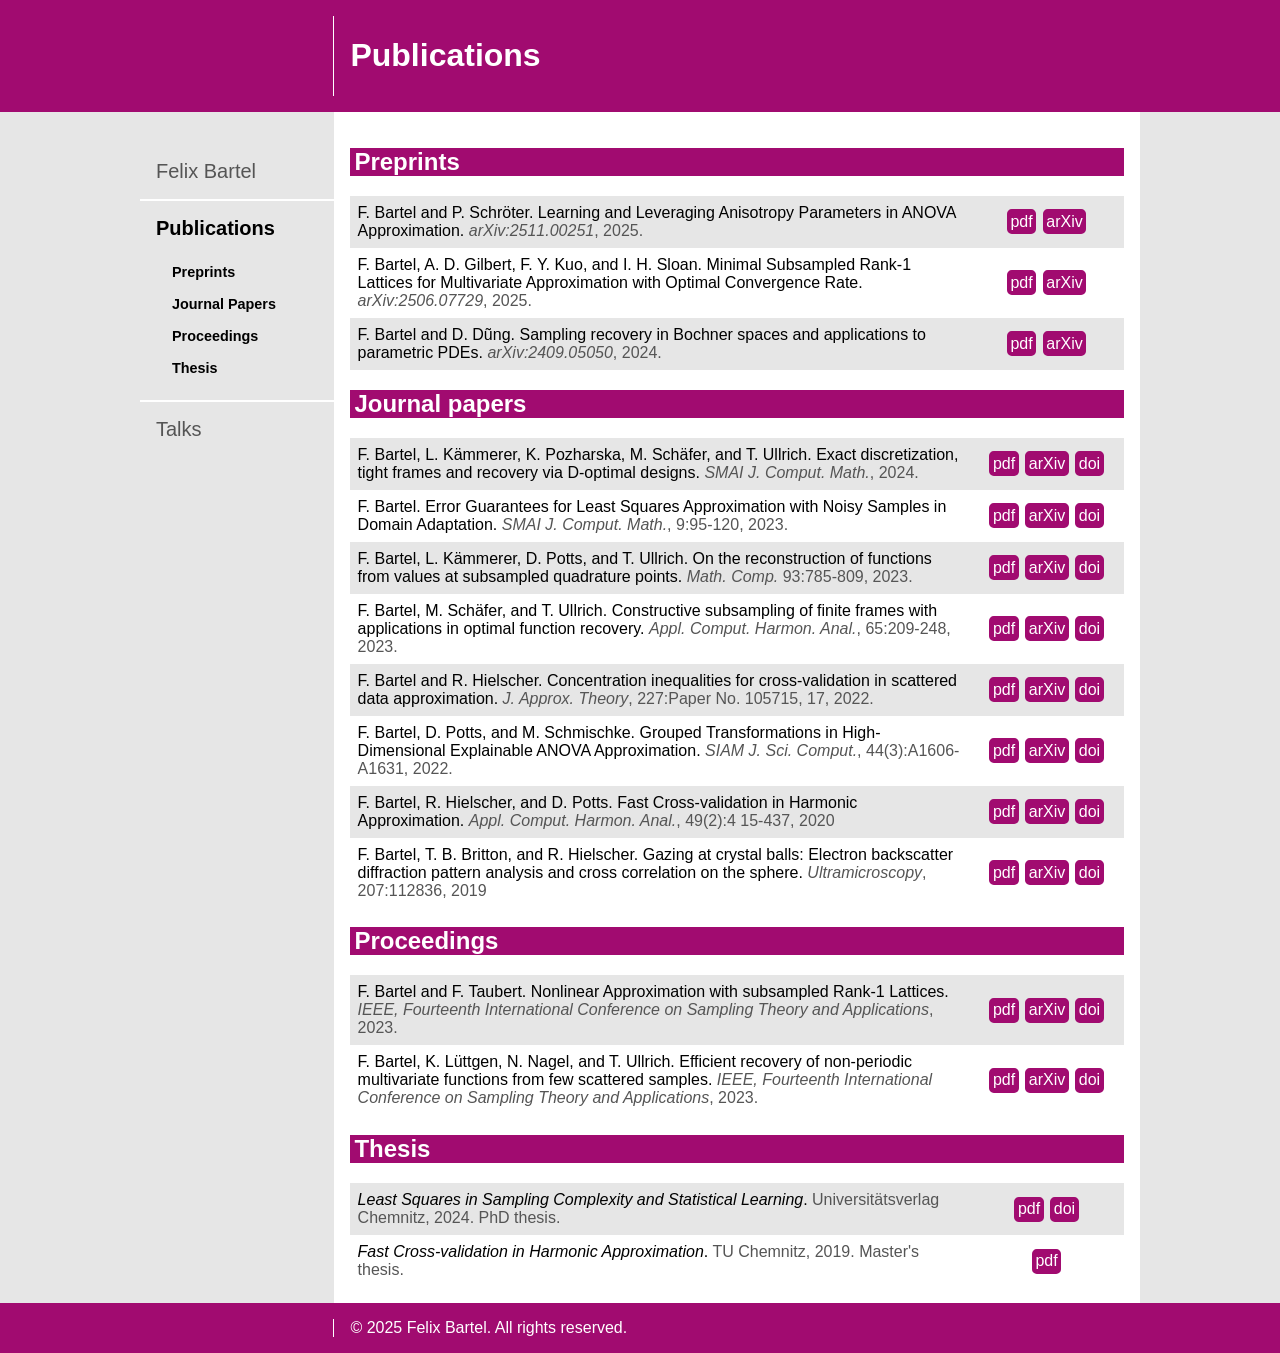
==== publications.html @ d2c274d3 "article published" ====
<!DOCTYPE html>
<html>
  <head>
    <meta charset="utf-8">
    <title>Felix Bartel | Publications</title>
    <link href="./style.css" rel="stylesheet">
    <link href="./publications.css" rel="stylesheet">
    <link rel="icon" type="image/x-icon" href="./img/favicon.ico">
  </head>
  <body>
    <header>
      <div class="twocolumns">
        <div></div>
        <div></div>
        <div>
          <h1>Publications</h1>
          <button class="toggleNav" id="toggleNav" onclick="toggleNav()">&#9776</button>
        </div>
      </div>
    </header>
    <div class="middle">
      <div class="twocolumns">
        <nav>
          <ul>
          <li><a href="index.html">Felix Bartel</a></li>
          <li><a class="active" href="publications.html">Publications</a>
            <ul>
              <li><a href="#preprints">Preprints</a>
              <li><a href="#journal">Journal Papers</a>
              <li><a href="#proceedings">Proceedings</a>
              <li><a href="#thesis">Thesis</a>
            </ul>
          </li>
          <li><a href="talks.html">Talks</a></li>
          </ul>
        </nav>
        <div></div>
        <main>
          <h2 id="preprints">Preprints</h2>

          <table>
          <tbody>
            <tr>
              <td>
                <span>F. Bartel and P. Schröter.</span>
                <span>Learning and Leveraging Anisotropy Parameters in ANOVA Approximation.</span>
                <span><i>arXiv:2511.00251</i>, 2025.</span>
              </td>
              <td>
                <div class="linkbuttons">
                  <a href="publications/BS25.pdf">pdf</a>
                  <a href="https://arxiv.org/abs/2511.00251">arXiv</a>
                </div>
              </td>
            </tr>
            <tr>
              <td>
                <span>F. Bartel, A. D. Gilbert, F. Y. Kuo, and I. H. Sloan.</span>
                <span>Minimal Subsampled Rank-1 Lattices for Multivariate Approximation with Optimal Convergence Rate.</span>
                <span><i>arXiv:2506.07729</i>, 2025.</span>
              </td>
              <td>
                <div class="linkbuttons">
                  <a href="publications/BGKS25.pdf">pdf</a>
                  <a href="https://arxiv.org/abs/2506.07729">arXiv</a>
                </div>
              </td>
            </tr>
            <tr>
              <td>
                <span>F. Bartel and D. Dũng.</span>
                <span>Sampling recovery in Bochner spaces and applications to parametric PDEs.</span>
                <span><i>arXiv:2409.05050</i>, 2024.</span>
              </td>
              <td>
                <div class="linkbuttons">
                  <a href="publications/BD24.pdf">pdf</a>
                  <a href="https://arxiv.org/abs/2409.05050">arXiv</a>
                </div>
              </td>
            </tr>
          </tbody>
          </table>


          <h2 id="journal">Journal papers</h2>

          <table>
          <tbody>
            <tr>
              <td>
                <span>F. Bartel, L. Kämmerer, K. Pozharska, M. Schäfer, and T. Ullrich.</span>
                <span>Exact discretization, tight frames and recovery via D-optimal designs.</span>
                <span><i>SMAI J. Comput. Math.</i>, 2024.</span>
              </td>
              <td>
                <div class="linkbuttons">
                  <a href="publications/BKPSU24.pdf">pdf</a>
                  <a href="https://arxiv.org/abs/2412.02489">arXiv</a>
                  <a href="https://doi.org/10.5802/smai-jcm.136">doi</a>
                </div>
              </td>
            </tr>
            <tr>
              <td>
                <span>F. Bartel.</span>
                <span>Error Guarantees for Least Squares Approximation with Noisy Samples in Domain Adaptation.</span>
                <span><i>SMAI J. Comput. Math.</i>, 9:95-120, 2023.</span>
              </td>
              <td>
                <div class="linkbuttons">
                  <a href="publications/B23.pdf">pdf</a>
                  <a href="https://arxiv.org/abs/2204.04436">arXiv</a>
                  <a href="https://doi.org/10.5802/smai-jcm.96">doi</a>
                </div>
              </td>
            </tr>
            <tr>
              <td>
                <span>F. Bartel, L. Kämmerer, D. Potts, and T. Ullrich.</span>
                <span>On the reconstruction of functions from values at subsampled quadrature points.</span>
                <span><i>Math. Comp.</i> 93:785-809, 2023.</span>
              </td>
              <td>
                <div class="linkbuttons">
                  <a href="publications/BKPU23.pdf">pdf</a>
                  <a href="https://arxiv.org/abs/2208.13597">arXiv</a>
                  <a href="https://doi.org/10.1090/mcom/3896">doi</a>
                </div>
              </td>
            </tr>
            <tr>
              <td>
                <span>F. Bartel, M. Schäfer, and T. Ullrich.</span>
                <span>Constructive subsampling of finite frames with applications in optimal function recovery.</span>
                <span><i>Appl. Comput. Harmon. Anal.</i>, 65:209-248, 2023.</span>
              </td>
              <td>
                <div class="linkbuttons">
                  <a href="publications/BSU22.pdf">pdf</a>
                  <a href="https://arxiv.org/abs/2202.12625">arXiv</a>
                  <a href="https://doi.org/10.1016/j.acha.2023.02.004">doi</a>
                </div>
              </td>
            </tr>
            <tr>
              <td>
                <span>F. Bartel and R. Hielscher.</span>
                <span>Concentration inequalities for cross-validation in scattered data approximation.</span>
                <span><i>J. Approx. Theory</i>, 227:Paper No. 105715, 17, 2022.</span>
              </td>
              <td>
                <div class="linkbuttons">
                  <a href="publications/BH22.pdf">pdf</a>
                  <a href="https://arxiv.org/abs/2105.13790">arXiv</a>
                  <a href="https://doi.org/10.1016/j.jat.2022.105715">doi</a>
                </div>
              </td>
            </tr>
            <tr>
              <td>
                <span>F. Bartel, D. Potts, and M. Schmischke.</span>
                <span>Grouped Transformations in High-Dimensional Explainable ANOVA Approximation.</span>
                <span><i>SIAM J. Sci. Comput.</i>, 44(3):A1606-A1631, 2022.</span>
              </td>
              <td>
                <div class="linkbuttons">
                  <a href="publications/BSP22.pdf">pdf</a>
                  <a href="https://arxiv.org/abs/2010.10199">arXiv</a>
                  <a href="https://doi.org/10.1137/20M1374547">doi</a>
                </div>
              </td>
            </tr>
            <tr>
              <td>
                <span>F. Bartel, R. Hielscher, and D. Potts.</span>
                <span>Fast Cross-validation in Harmonic Approximation.</span>
                <span><i>Appl. Comput. Harmon. Anal.</i>, 49(2):4 15-437, 2020</span>
              </td>
              <td>
                <div class="linkbuttons">
                  <a href="publications/BHP20.pdf">pdf</a>
                  <a href="https://arxiv.org/abs/1903.10206">arXiv</a>
                  <a href="https://doi.org/10.1016/j.acha.2020.05.002">doi</a>
                </div>
              </td>
            </tr>
            <tr>
              <td>
                <span>F. Bartel, T. B. Britton, and R. Hielscher.</span>
                <span>Gazing at crystal balls: Electron backscatter diffraction pattern analysis and cross correlation on the sphere.</span>
                <span><i>Ultramicroscopy</i>, 207:112836, 2019</span>
              </td>
              <td>
                <div class="linkbuttons">
                  <a href="publications/BBH19.pdf">pdf</a>
                  <a href="https://arxiv.org/abs/1810.03211">arXiv</a>
                  <a href="https://doi.org/10.1016/j.ultramic.2019.112836">doi</a>
                </div>
              </td>
            </tr>
          </tbody>
          </table>

          <h2 id="proceedings">Proceedings</h2>

          <table>
          <tbody>
            <tr>
              <td>
                <span>F. Bartel and F. Taubert.</span>
                <span>Nonlinear Approximation with subsampled Rank-1 Lattices.</span>
                <span><i>IEEE, Fourteenth International Conference on Sampling Theory and Applications</i>, 2023.</span>
              </td>
              <td>
                <div class="linkbuttons">
                  <a href="publications/BT23.pdf">pdf</a>
                  <a href="https://arxiv.org/abs/2303.17541">arXiv</a>
                  <a href="https://doi.org/10.1109/SampTA59647.2023.10301197">doi</a>
                </div>
              </td>
            </tr>
            <tr>
              <td>
                <span>F. Bartel, K. Lüttgen, N. Nagel, and T. Ullrich.</span>
                <span>Efficient recovery of non-periodic multivariate functions from few scattered samples.</span>
                <span><i>IEEE, Fourteenth International Conference on Sampling Theory and Applications</i>, 2023.</span>
              </td>
              <td>
                <div class="linkbuttons">
                  <a href="publications/BLNU23.pdf">pdf</a>
                  <a href="https://arxiv.org/abs/2306.07140">arXiv</a>
                  <a href="https://doi.org/10.1109/SampTA59647.2023.10301396">doi</a>
                </div>
              </td>
            </tr>
          </tbody>
          </table>

          <h2 id="thesis">Thesis</h2>

          <table>
          <tbody>
            <tr>
              <td>
                <i>Least Squares in Sampling Complexity and Statistical Learning</i>.
                <span>Universitätsverlag Chemnitz, 2024. PhD thesis.</span>
              </td>
              <td>
                <div class="linkbuttons">
                  <a href="publications/diss.pdf">pdf</a>
                  <a href="https://doi.org/10.51382/978-3-96100-204-7">doi</a>
                </div>
              </td>
            </tr>
            <tr>
              <td>
                <i>Fast Cross-validation in Harmonic Approximation</i>.
                <span>TU Chemnitz, 2019. Master's thesis.</span>
              </td>
              <td>
                <div class="linkbuttons">
                  <a href="publications/B19.pdf">pdf</a>
                </div>
              </td>
            </tr>
          </tbody>
          </table>
        </main>
      </div>
    </div>
    <footer>
      <div class="twocolumns">
        <div></div>
        <div></div>
        <div>
          &#169; 2025 Felix Bartel. All rights reserved.
        </div>
      </div>
    </footer>
    <script src="./script.js"></script>
  </body>
</html>
---- style.css ----
:root{
  --primary: #a10b70; /* Chemnitz University of Technoloy */
  /*--primary: #ffdc00; /* UNSW yellow */
  /*--primary: #50aab9; /* MIDS blue */
  --secondary: white;
  --lightgray: #e6e6e6;
  --darkgray: #555;
}

*{
  box-sizing: border-box;
}

body{
  font-family: Roboto, Sans-serif;
  font-size: 1rem;
  margin: 0;
  background-color: var(--lightgray);
}

header, footer, div.middle{
  display: flex;
  justify-content: center;
}

header, footer{
  background-color: var(--primary);
  color: var(--secondary);
}

header div:last-child{
  display:flex;
}

header div:last-child button{
  margin-left: auto;
  margin-right: 1rem;
  border: none;
  background-color: var(--primary);
  color: white;
  font-size: 2rem;
}

main{
  background-color: white;
}

div.twocolumns{
  display: flex;
  max-width: 1000px;
  width: 100%;
}

header div.twocolumns, footer div.twocolumns{
  align-items: center;
}


div.twocolumns > :first-child{
  flex:1;
  width:100%;
}
header > div.twocolumns > :nth-child(2), footer > div.twocolumns > :nth-child(2){
  flex: 0 0 1px;
  background-color: var(--secondary);
  height: calc(100% - 2rem);
}
div.twocolumns > :last-child{
  flex:4;
  padding: 1rem;
  width:100%;
}

nav{
  position: sticky;
  top: 0;
  max-height: 100svh;
  padding-top: 2rem;
}

nav ul{
  margin: 0;
  list-style: none;
  padding: 0;
  display: flex;
  flex-direction: column;
}

nav ul li a{
  padding: 1rem 1rem 1rem 1rem;
  display: block;
  text-decoration: none;
  font-size: 1.25rem;
  color: var(--darkgray);
  border-top: 2px solid white;
}

nav ul li:first-child a{
  border-top: none;
}

nav ul li a.active{
  color: black;
  padding: 1rem 1rem 1rem 1rem;
  font-weight: 600;
}

nav ul li a:hover{
  color: var(--secondary);
  background-color: var(--primary);
  text-decoration: underline;
  font-weight: 600;
  text-decoration-thickness: 0.15rem;
}

nav ul li ul li a{
  padding: 0.5rem 0 0.5rem 2rem;
  text-decoration: none;
  font-size: 0.9rem;
  font-weight: 600;
  color: black;
  border: none;
}

nav ul li ul li:last-child a{
  margin-bottom: 1rem;
}

.toggleNav{
  display: none;
}



main h2{
  padding-left: 0.3rem;
  color: var(--secondary);
  font-size: 1.5rem;
  background-color: var(--primary);
}

main ul li{
  margin: 0.2rem 0 0 0.2rem;
}

main table{
  width: 100%;
  border-collapse: collapse;
}
main tr:nth-child(odd){
  background-color: var(--lightgray);
}
main th, td {
  padding: 0.5rem;
  vertical-align: top;
}

main .box{
  padding: 0 1rem 1rem;
  border: 1px solid;
  border-left: 4px solid;
  border-color: var(--primary);
}

main img{
  max-width: 100%;
  height: auto;
}

main i.bx{
    min-width: 1rem;
    font-size: 1.5rem;
}


main a{
  background-color: var(--primary);
  color: var(--secondary);
  text-decoration-style: solid;
  text-underline-offset: 0.1rem;
  text-decoration-color: var(--secondary);
}

main a:hover{
  color: var(--primary);
  background-color: var(--secondary);
  text-decoration: none;
  /*text-decoration: underline;
  text-decoration-style: solid;
  text-decoration-thickness: 0.15rem;*/
}

main div.linkbuttons{
  display:flex;
  flex-wrap:wrap;
  justify-content:center
}

main div.linkbuttons a{
  background-color: var(--primary);
  color: var(--secondary);
  text-decoration: none;
  border-radius: 0.3rem;
  border: 2px solid var(--primary);
  padding: 0.1rem;
  margin: 0.2rem;
  text-align: center;
}

main div.linkbuttons a:hover{
  color: var(--primary);
  background-color: var(--secondary);
  border-color: var(--secondary);
}

@media only screen and (max-width: 768px) {
  div.twocolumns{
    flex-direction: column;
  }
  div.twocolumns > div:first-child{
    flex: 0;
  }

  div.twocolumns > nav:first-child{
    position: static;
    top: 0;
    overflow: hidden;
    padding-top: 0rem;
    flex: 0;
    transition: flex-grow 0.5s;
  }

  .toggleNav{
    display: block;
  }
}
---- publications.css ----
main table td:nth-child(1){
  width: 80%;
}
main table td:nth-child(1) span:nth-child(1){
  font-weight:500;
}
main table td:nth-child(1) span:nth-child(2){
}
main table td:nth-child(1) span:last-child{
  color: var(--darkgray);
}
main table td:nth-child(2){
  width: 20%;
  vertical-align: middle;
}
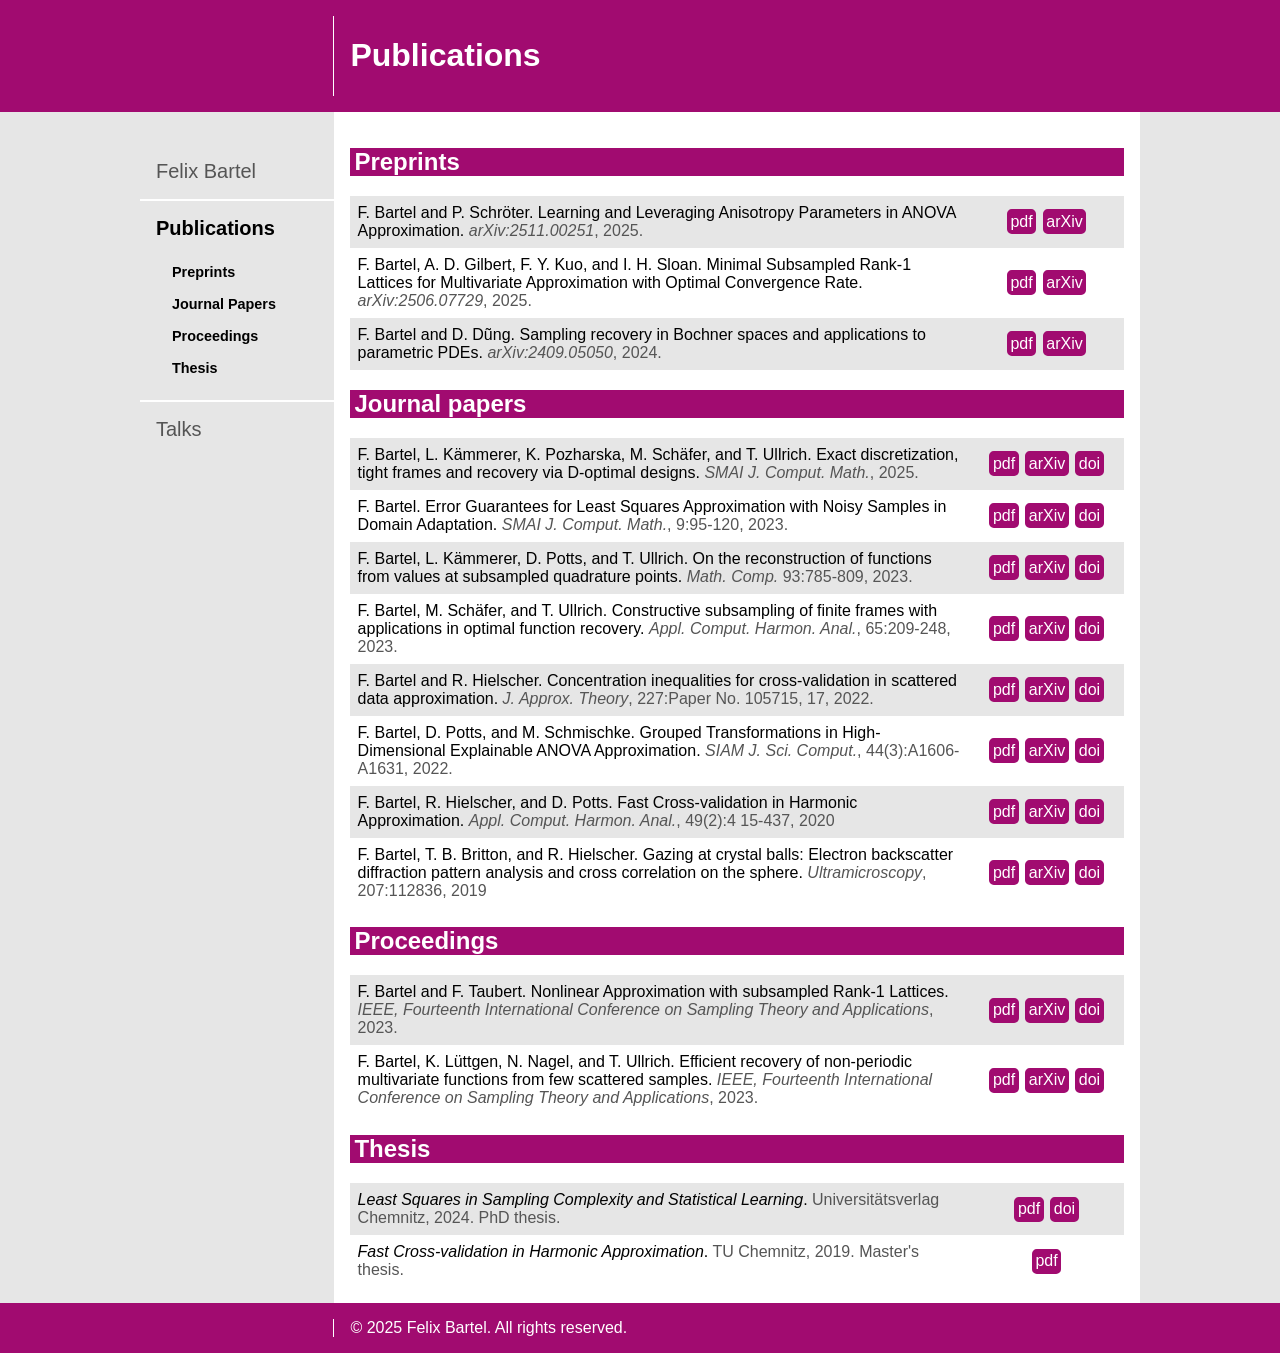
==== commit 688d3b32: "changes year" ====
--- a/publications.html
+++ b/publications.html
@@ -91,7 +91,7 @@
               <td>
                 <span>F. Bartel, L. Kämmerer, K. Pozharska, M. Schäfer, and T. Ullrich.</span>
                 <span>Exact discretization, tight frames and recovery via D-optimal designs.</span>
-                <span><i>SMAI J. Comput. Math.</i>, 2024.</span>
+                <span><i>SMAI J. Comput. Math.</i>, 2025.</span>
               </td>
               <td>
                 <div class="linkbuttons">
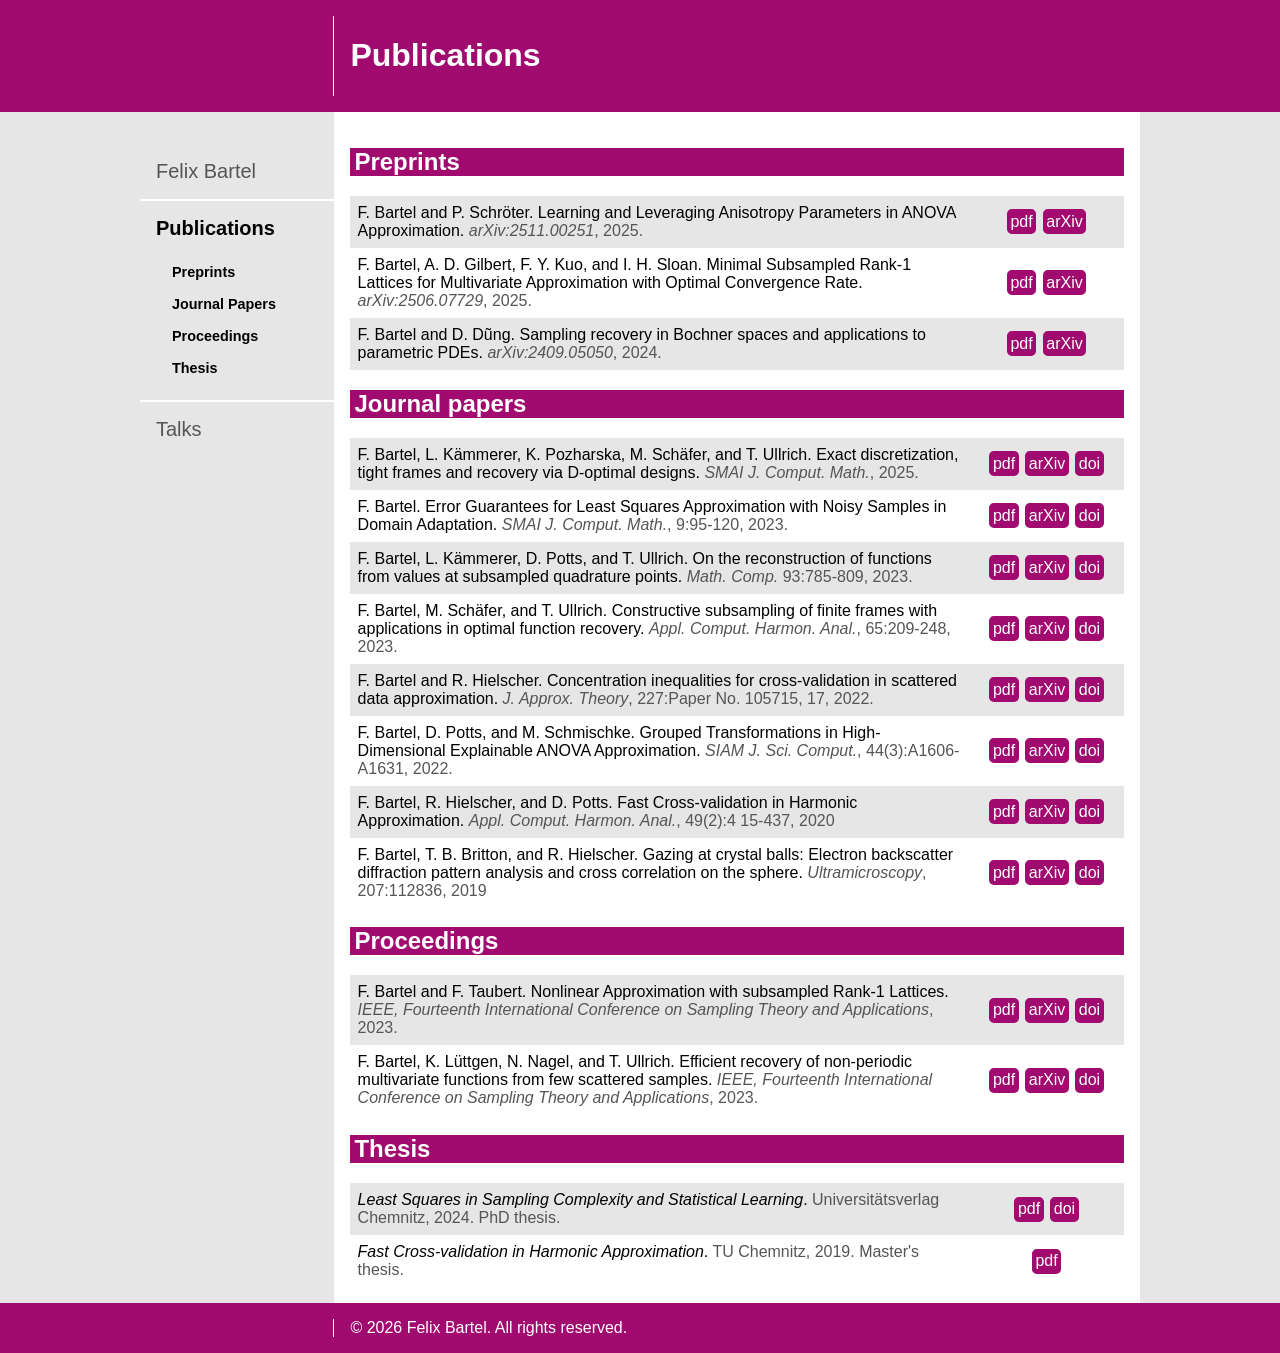
==== commit 1f4b3f54: "updated year" ====
--- a/publications.html
+++ b/publications.html
@@ -274,7 +274,7 @@
         <div></div>
         <div></div>
         <div>
-          &#169; 2025 Felix Bartel. All rights reserved.
+          &#169; 2026 Felix Bartel. All rights reserved.
         </div>
       </div>
     </footer>
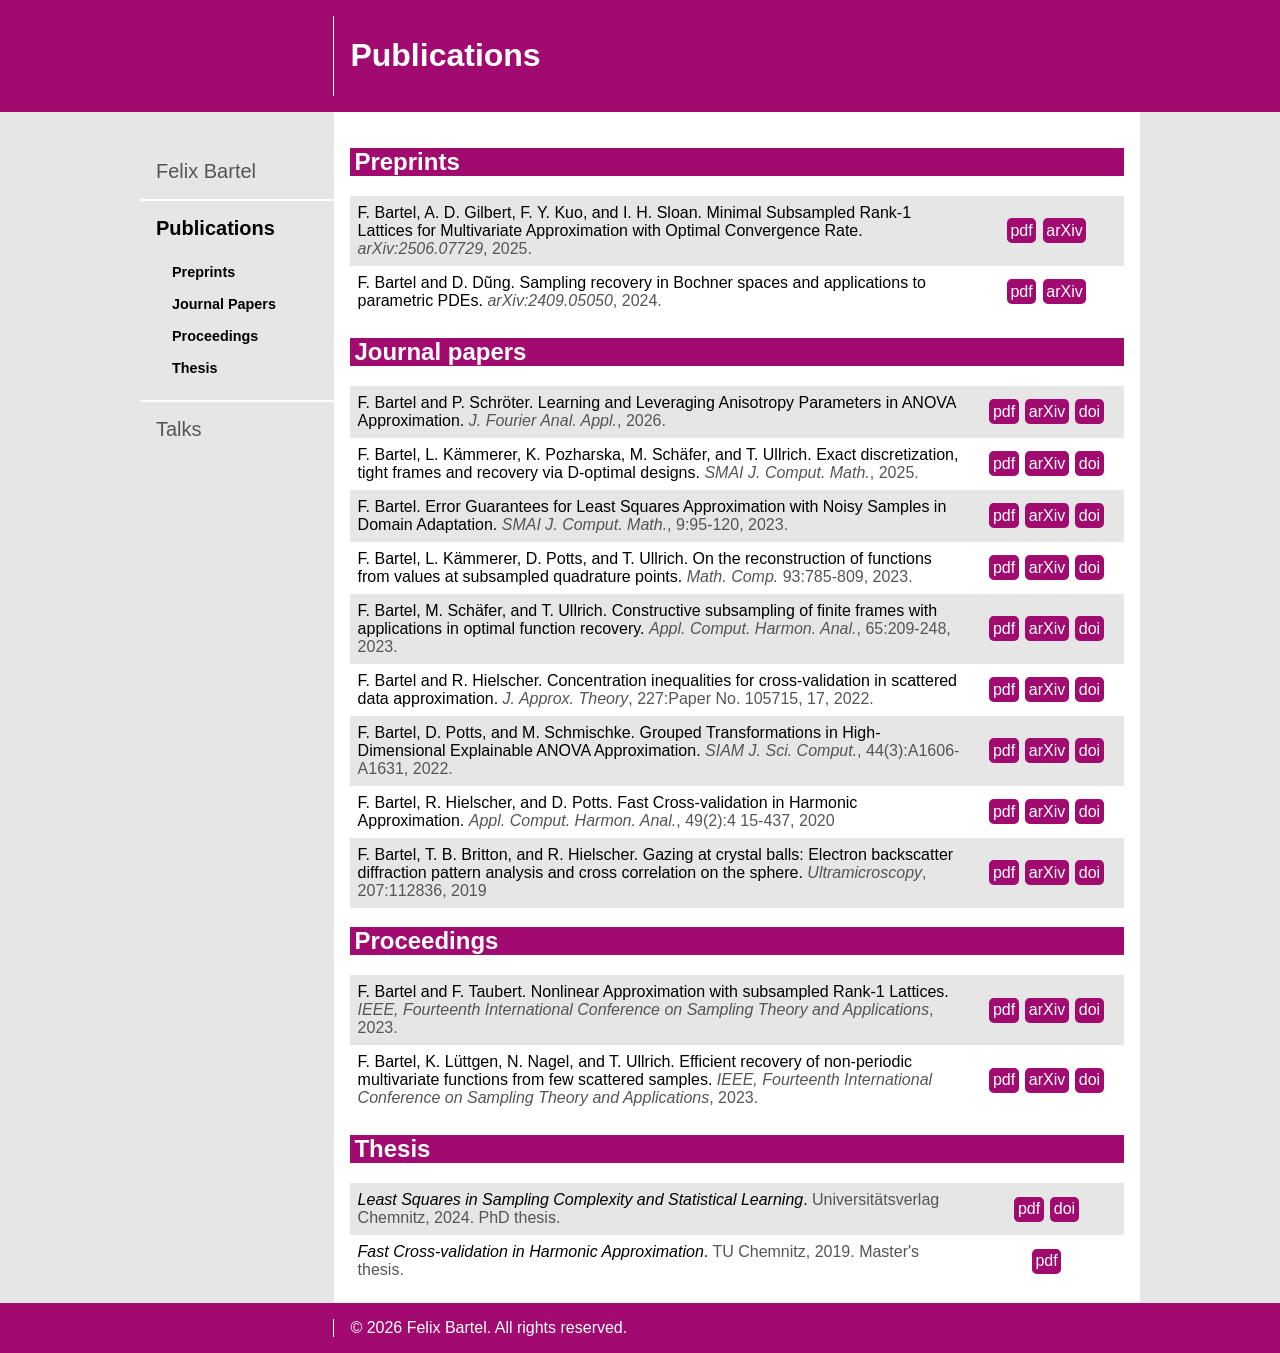
==== commit 6e7356fa: "BS published" ====
--- a/publications.html
+++ b/publications.html
@@ -42,19 +42,6 @@
           <tbody>
             <tr>
               <td>
-                <span>F. Bartel and P. Schröter.</span>
-                <span>Learning and Leveraging Anisotropy Parameters in ANOVA Approximation.</span>
-                <span><i>arXiv:2511.00251</i>, 2025.</span>
-              </td>
-              <td>
-                <div class="linkbuttons">
-                  <a href="publications/BS25.pdf">pdf</a>
-                  <a href="https://arxiv.org/abs/2511.00251">arXiv</a>
-                </div>
-              </td>
-            </tr>
-            <tr>
-              <td>
                 <span>F. Bartel, A. D. Gilbert, F. Y. Kuo, and I. H. Sloan.</span>
                 <span>Minimal Subsampled Rank-1 Lattices for Multivariate Approximation with Optimal Convergence Rate.</span>
                 <span><i>arXiv:2506.07729</i>, 2025.</span>
@@ -87,6 +74,20 @@
 
           <table>
           <tbody>
+            <tr>
+              <td>
+                <span>F. Bartel and P. Schröter.</span>
+                <span>Learning and Leveraging Anisotropy Parameters in ANOVA Approximation.</span>
+                <span><i>J. Fourier Anal. Appl.</i>, 2026.</span>
+              </td>
+              <td>
+                <div class="linkbuttons">
+                  <a href="publications/BS25.pdf">pdf</a>
+                  <a href="https://arxiv.org/abs/2511.00251">arXiv</a>
+                  <a href="https://doi.org/10.1007/s00041-026-10256-0">doi</a>
+                </div>
+              </td>
+            </tr>
             <tr>
               <td>
                 <span>F. Bartel, L. Kämmerer, K. Pozharska, M. Schäfer, and T. Ullrich.</span>
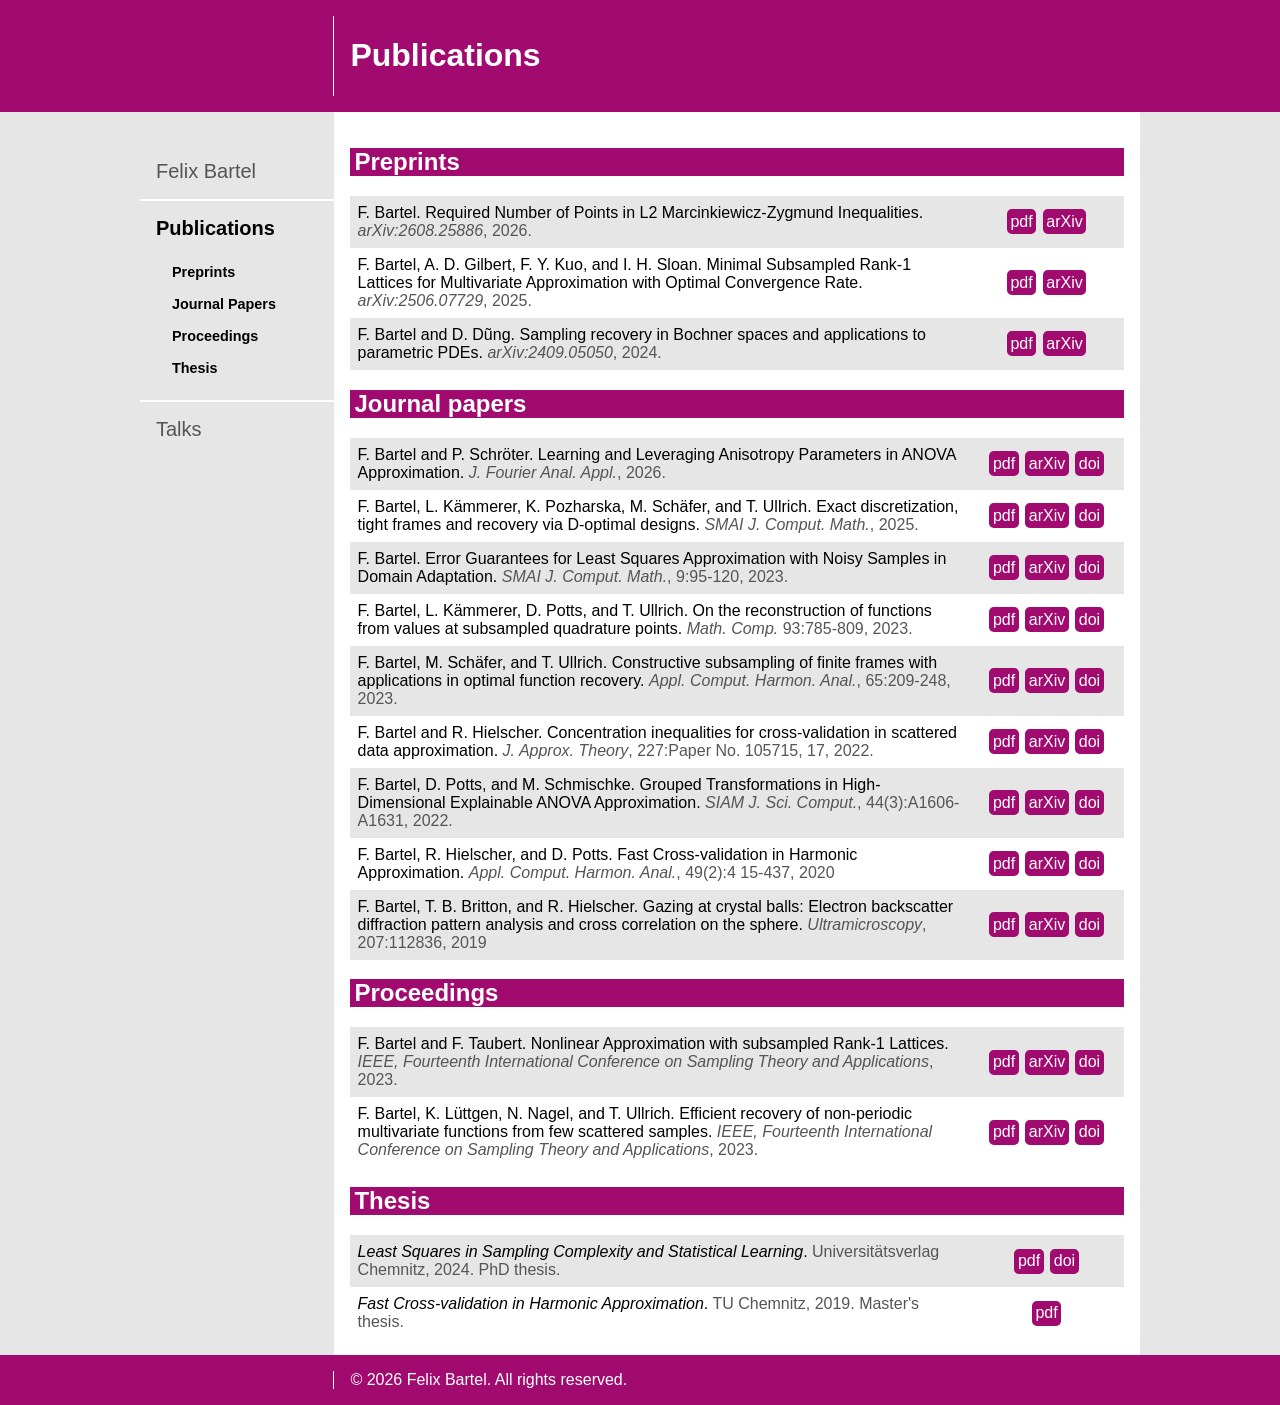
==== commit 32af5050: "added preprint" ====
--- a/publications.html
+++ b/publications.html
@@ -42,6 +42,19 @@
           <tbody>
             <tr>
               <td>
+                <span>F. Bartel.</span>
+                <span>Required Number of Points in L2 Marcinkiewicz-Zygmund Inequalities.</span>
+                <span><i>arXiv:2608.25886</i>, 2026.</span>
+              </td>
+              <td>
+                <div class="linkbuttons">
+                  <a href="publications/B26.pdf">pdf</a>
+                  <a href="https://arxiv.org/abs/2608.25886">arXiv</a>
+                </div>
+              </td>
+            </tr>
+            <tr>
+              <td>
                 <span>F. Bartel, A. D. Gilbert, F. Y. Kuo, and I. H. Sloan.</span>
                 <span>Minimal Subsampled Rank-1 Lattices for Multivariate Approximation with Optimal Convergence Rate.</span>
                 <span><i>arXiv:2506.07729</i>, 2025.</span>
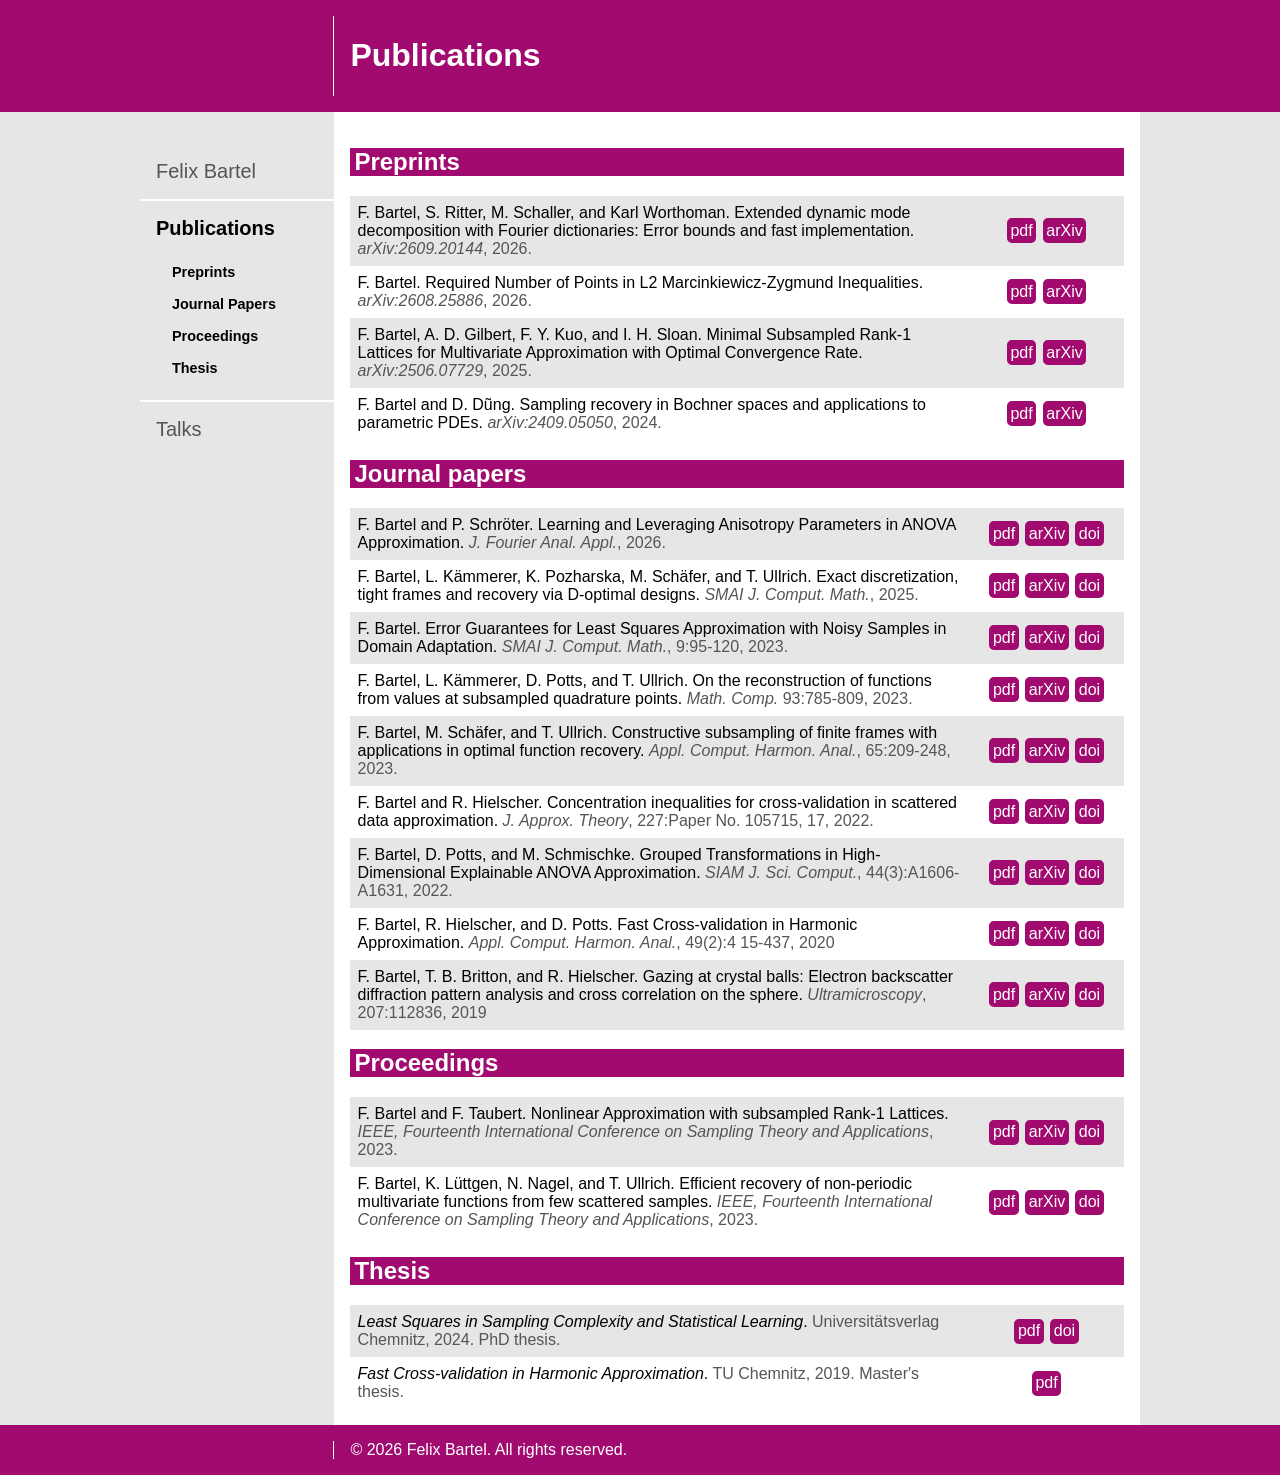
==== commit 78ad0524: "added BRSW26" ====
--- a/publications.html
+++ b/publications.html
@@ -42,6 +42,19 @@
           <tbody>
             <tr>
               <td>
+                <span>F. Bartel, S. Ritter, M. Schaller, and Karl Worthoman.</span>
+                <span>Extended dynamic mode decomposition with Fourier dictionaries: Error bounds and fast implementation.</span>
+                <span><i>arXiv:2609.20144</i>, 2026.</span>
+              </td>
+              <td>
+                <div class="linkbuttons">
+                  <a href="publications/BRSW26.pdf">pdf</a>
+                  <a href="https://arxiv.org/abs/2609.20144">arXiv</a>
+                </div>
+              </td>
+            </tr>
+            <tr>
+              <td>
                 <span>F. Bartel.</span>
                 <span>Required Number of Points in L2 Marcinkiewicz-Zygmund Inequalities.</span>
                 <span><i>arXiv:2608.25886</i>, 2026.</span>
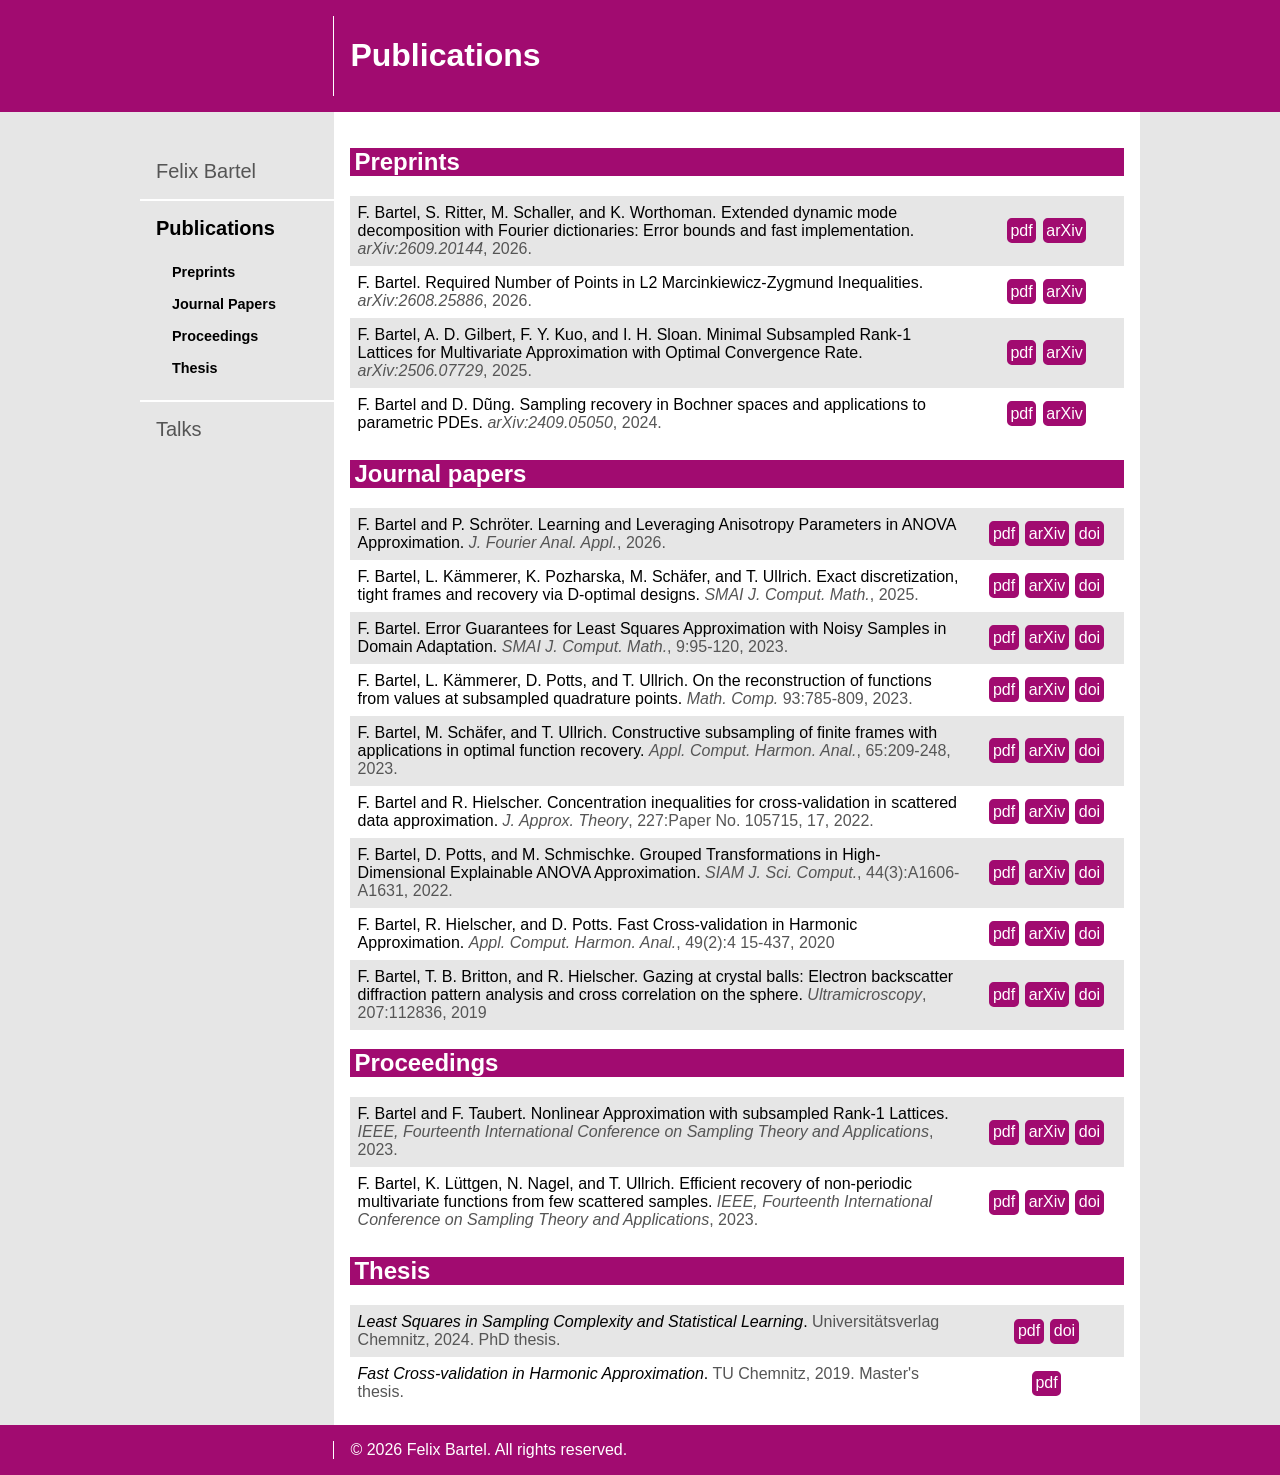
==== commit 3b707af0: "abbreviated surname" ====
--- a/publications.html
+++ b/publications.html
@@ -42,7 +42,7 @@
           <tbody>
             <tr>
               <td>
-                <span>F. Bartel, S. Ritter, M. Schaller, and Karl Worthoman.</span>
+                <span>F. Bartel, S. Ritter, M. Schaller, and K. Worthoman.</span>
                 <span>Extended dynamic mode decomposition with Fourier dictionaries: Error bounds and fast implementation.</span>
                 <span><i>arXiv:2609.20144</i>, 2026.</span>
               </td>
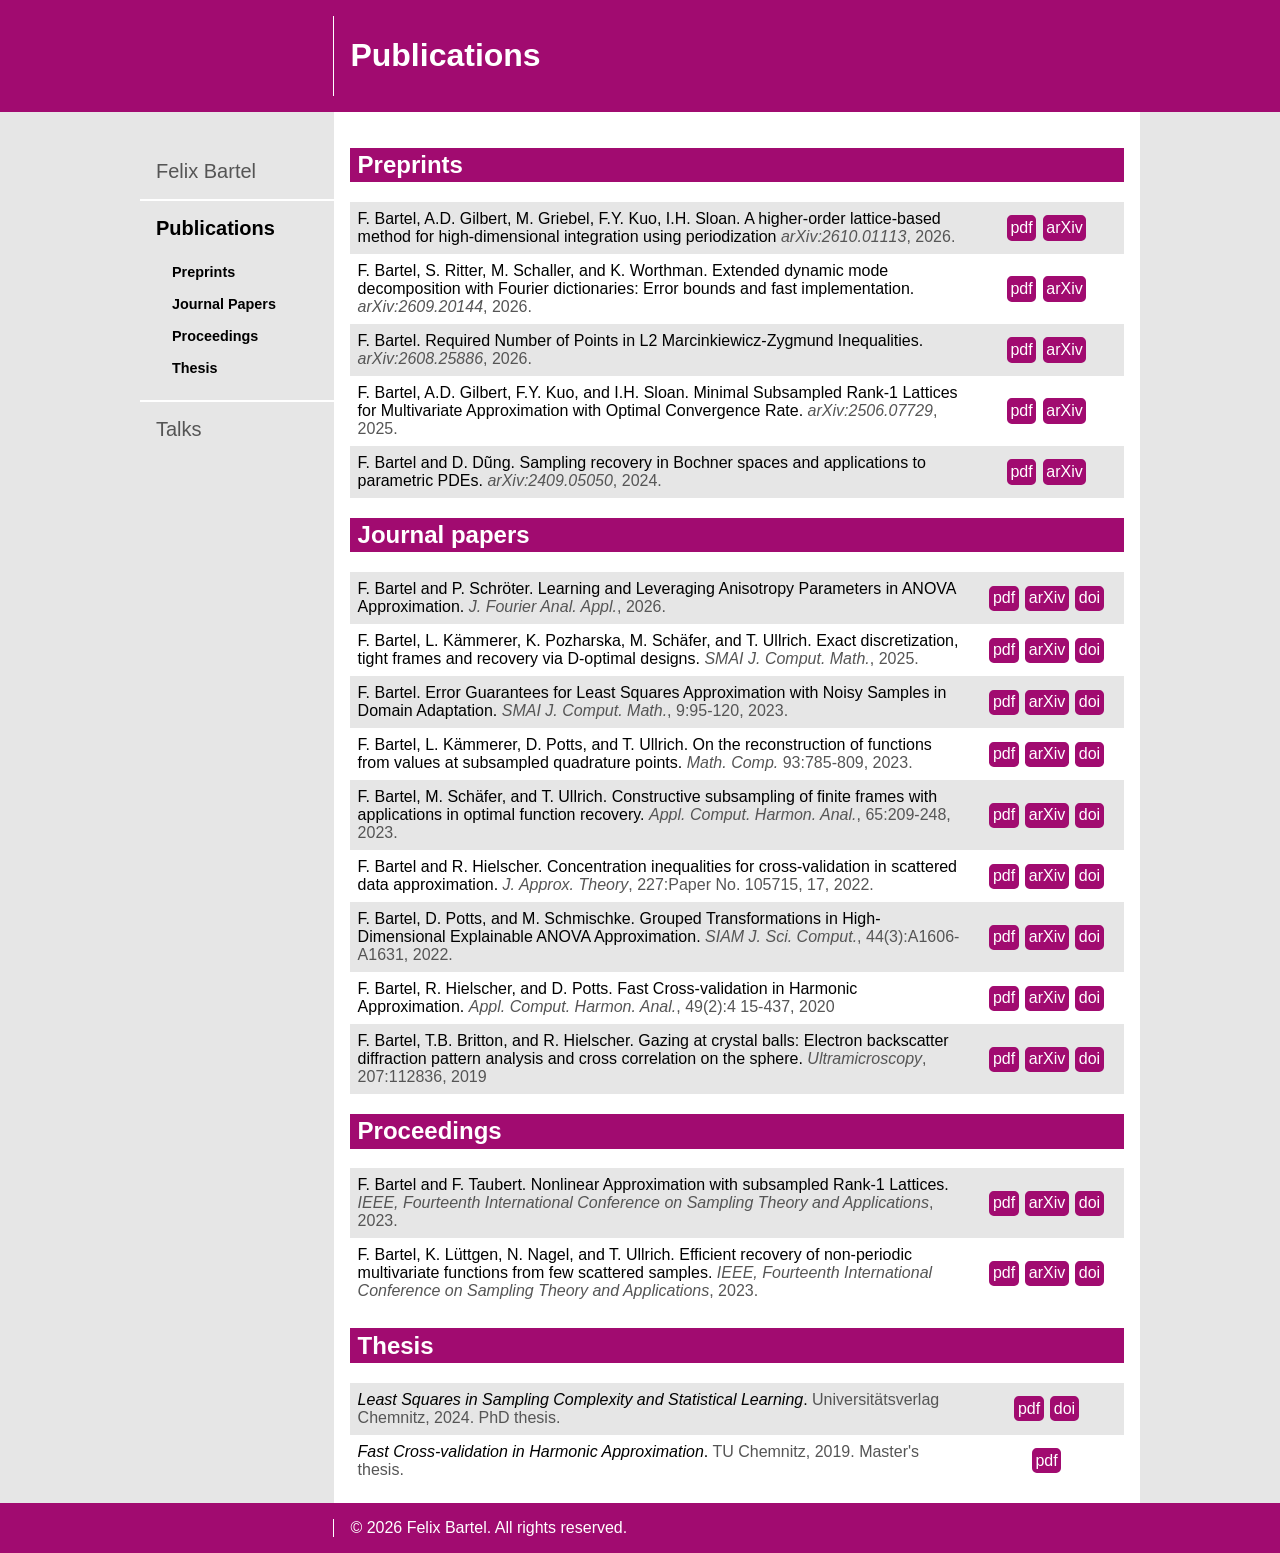
==== commit 84e52340: "added BGGKS26" ====
--- a/publications.html
+++ b/publications.html
@@ -42,7 +42,20 @@
           <tbody>
             <tr>
               <td>
-                <span>F. Bartel, S. Ritter, M. Schaller, and K. Worthoman.</span>
+                <span>F. Bartel, A.D. Gilbert, M. Griebel, F.Y. Kuo, I.H. Sloan.</span>
+                <span>A higher-order lattice-based method for high-dimensional integration using periodization</span>
+                <span><i>arXiv:2610.01113</i>, 2026.</span>
+              </td>
+              <td>
+                <div class="linkbuttons">
+                  <a href="publications/BGGKS26.pdf">pdf</a>
+                  <a href="https://arxiv.org/abs/2610.01113">arXiv</a>
+                </div>
+              </td>
+            </tr>
+            <tr>
+              <td>
+                <span>F. Bartel, S. Ritter, M. Schaller, and K. Worthman.</span>
                 <span>Extended dynamic mode decomposition with Fourier dictionaries: Error bounds and fast implementation.</span>
                 <span><i>arXiv:2609.20144</i>, 2026.</span>
               </td>
@@ -68,7 +81,7 @@
             </tr>
             <tr>
               <td>
-                <span>F. Bartel, A. D. Gilbert, F. Y. Kuo, and I. H. Sloan.</span>
+                <span>F. Bartel, A.D. Gilbert, F.Y. Kuo, and I.H. Sloan.</span>
                 <span>Minimal Subsampled Rank-1 Lattices for Multivariate Approximation with Optimal Convergence Rate.</span>
                 <span><i>arXiv:2506.07729</i>, 2025.</span>
               </td>
@@ -214,7 +227,7 @@
             </tr>
             <tr>
               <td>
-                <span>F. Bartel, T. B. Britton, and R. Hielscher.</span>
+                <span>F. Bartel, T.B. Britton, and R. Hielscher.</span>
                 <span>Gazing at crystal balls: Electron backscatter diffraction pattern analysis and cross correlation on the sphere.</span>
                 <span><i>Ultramicroscopy</i>, 207:112836, 2019</span>
               </td>
--- a/style.css
+++ b/style.css
@@ -87,7 +87,7 @@
 }
 
 nav ul li a{
-  padding: 1rem 1rem 1rem 1rem;
+  padding: 1rem;
   display: block;
   text-decoration: none;
   font-size: 1.25rem;
@@ -101,7 +101,6 @@
 
 nav ul li a.active{
   color: black;
-  padding: 1rem 1rem 1rem 1rem;
   font-weight: 600;
 }
 
@@ -133,7 +132,7 @@
 
 
 main h2{
-  padding-left: 0.3rem;
+  padding: 0.2rem 0.5rem;
   color: var(--secondary);
   font-size: 1.5rem;
   background-color: var(--primary);
